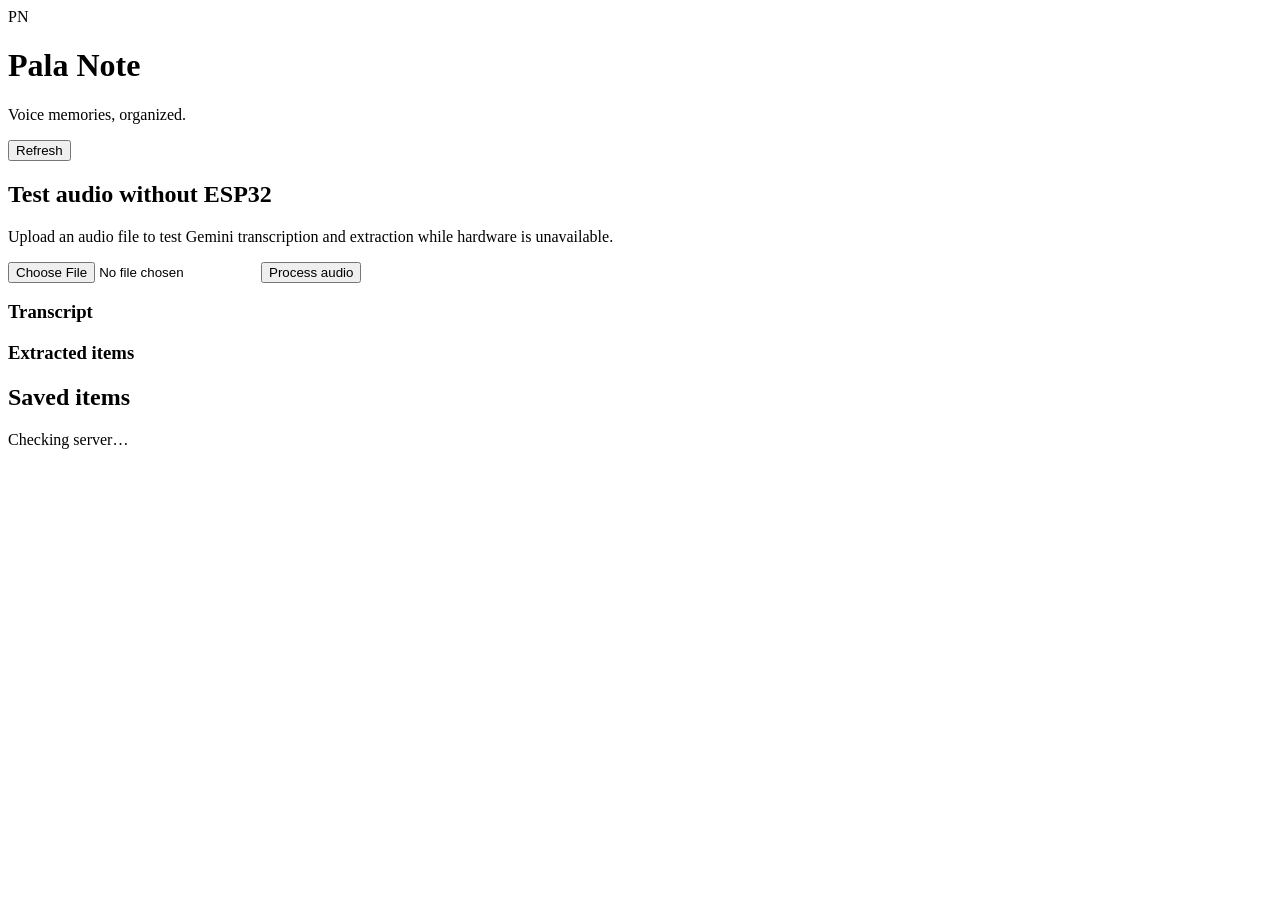
==== backend/templates/index.html @ 4b8b6ddd "first commit" ====
<!doctype html><html lang="en"><head><meta charset="utf-8"><meta name="viewport" content="width=device-width,initial-scale=1"><title>Pala Note</title><link rel="stylesheet" href="/static/style.css"></head><body><main class="wrap"><header><div class="logo">PN</div><div><h1>Pala Note</h1><p>Voice memories, organized.</p></div><button class="secondary" id="refresh">Refresh</button></header><section class="panel"><h2>Test audio without ESP32</h2><p>Upload an audio file to test Gemini transcription and extraction while hardware is unavailable.</p><form id="form"><input type="file" id="audio" accept="audio/*" required><button id="submit">Process audio</button></form><div id="status"></div><h3>Transcript</h3><div id="transcript" class="result"></div><h3>Extracted items</h3><div id="extracted"></div></section><section class="panel"><h2>Saved items <span id="count"></span></h2><div id="items"></div></section><footer id="health">Checking server…</footer></main><script src="/static/app.js"></script></body></html>
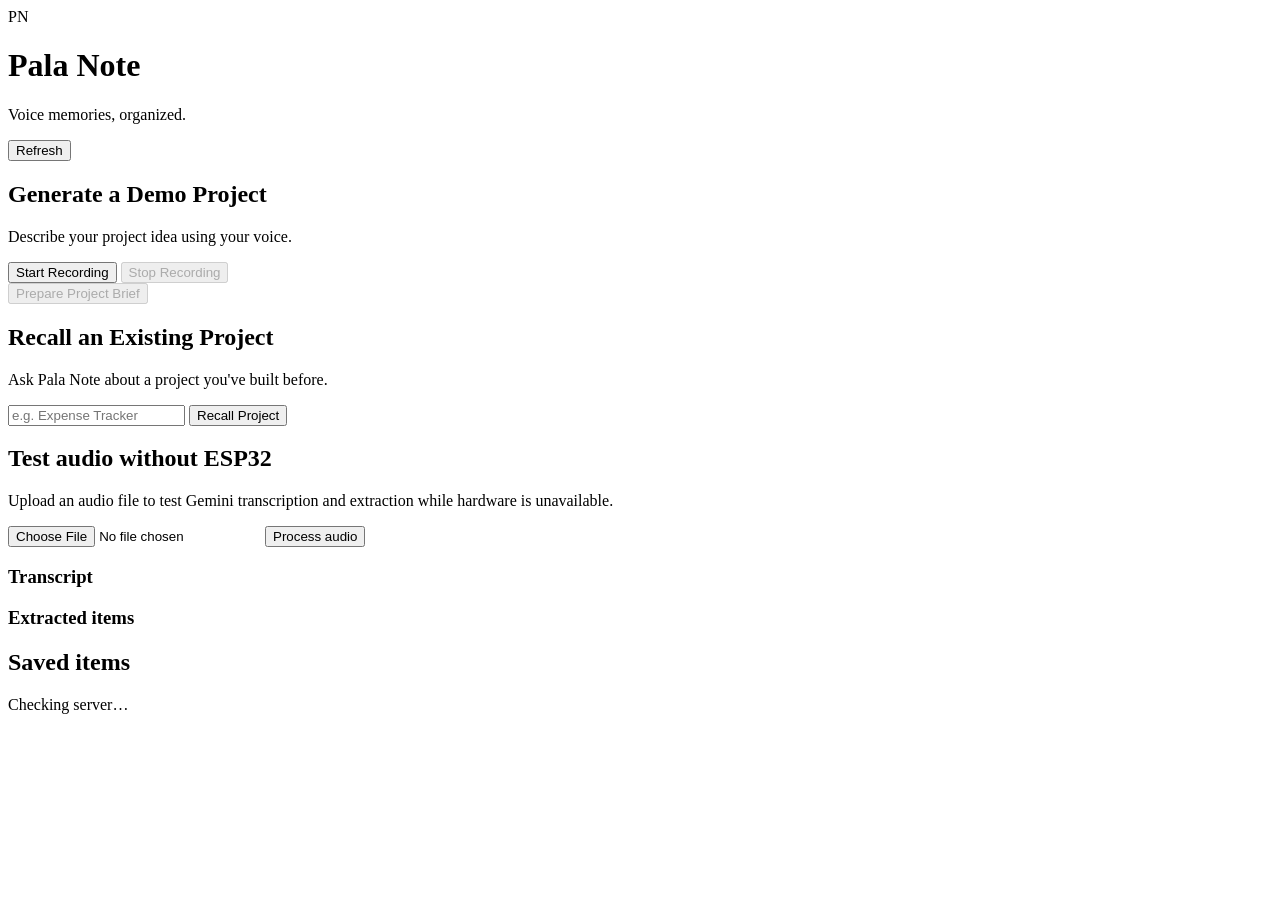
==== commit 4767d44e: "Record and Transcription + Response side done" ====
--- a/backend/templates/index.html
+++ b/backend/templates/index.html
@@ -1 +1,104 @@
-<!doctype html><html lang="en"><head><meta charset="utf-8"><meta name="viewport" content="width=device-width,initial-scale=1"><title>Pala Note</title><link rel="stylesheet" href="/static/style.css"></head><body><main class="wrap"><header><div class="logo">PN</div><div><h1>Pala Note</h1><p>Voice memories, organized.</p></div><button class="secondary" id="refresh">Refresh</button></header><section class="panel"><h2>Test audio without ESP32</h2><p>Upload an audio file to test Gemini transcription and extraction while hardware is unavailable.</p><form id="form"><input type="file" id="audio" accept="audio/*" required><button id="submit">Process audio</button></form><div id="status"></div><h3>Transcript</h3><div id="transcript" class="result"></div><h3>Extracted items</h3><div id="extracted"></div></section><section class="panel"><h2>Saved items <span id="count"></span></h2><div id="items"></div></section><footer id="health">Checking server…</footer></main><script src="/static/app.js"></script></body></html>
+<!doctype html>
+<html lang="en">
+<head>
+    <meta charset="utf-8">
+    <meta name="viewport" content="width=device-width,initial-scale=1">
+    <title>Pala Note</title>
+    <link rel="stylesheet" href="/static/style.css">
+</head>
+<body>
+<main class="wrap">
+    <header>
+        <div class="logo">PN</div>
+        <div>
+            <h1>Pala Note</h1>
+            <p>Voice memories, organized.</p>
+        </div>
+        <button class="secondary" id="refresh">Refresh</button>
+    </header>
+
+    <section class="panel">
+        <h2>Generate a Demo Project</h2>
+        <p>Describe your project idea using your voice.</p>
+
+        <div>
+            <button type="button" id="recordProject">
+                Start Recording
+            </button>
+
+            <button type="button" id="stopProject" disabled>
+                Stop Recording
+            </button>
+        </div>
+
+        <audio id="projectPreview" controls hidden></audio>
+
+        <button type="button" id="prepareProject" disabled>
+            Prepare Project Brief
+        </button>
+
+        <div id="projectStatus"></div>
+
+        <div id="projectProposal" hidden>
+            <h3>Review Your Project</h3>
+
+            <label>Project Name</label>
+            <input id="projectName" type="text">
+
+            <label>Project Brief</label>
+            <textarea id="projectBrief" rows="5"></textarea>
+
+            <button type="button" id="confirmProject">
+                Confirm &amp; Generate
+            </button>
+        </div>
+
+        <div id="generationStatus"></div>
+    </section>
+
+    <section class="panel">
+        <h2>Recall an Existing Project</h2>
+        <p>Ask Pala Note about a project you've built before.</p>
+
+        <div>
+            <input
+                type="text"
+                id="recallProjectQuery"
+                placeholder="e.g. Expense Tracker"
+            >
+
+            <button type="button" id="recallProjectBtn">
+                Recall Project
+            </button>
+        </div>
+
+        <div id="recallProjectStatus"></div>
+        <div id="recallProjectSummary" class="result"></div>
+
+        <audio id="recallProjectAudio" controls hidden></audio>
+    </section>
+
+    <section class="panel">
+        <h2>Test audio without ESP32</h2>
+        <p>Upload an audio file to test Gemini transcription and extraction while hardware is unavailable.</p>
+        <form id="form">
+            <input type="file" id="audio" accept="audio/*" required>
+            <button id="submit">Process audio</button>
+        </form>
+        <div id="status"></div>
+        <h3>Transcript</h3>
+        <div id="transcript" class="result"></div>
+        <h3>Extracted items</h3>
+        <div id="extracted"></div>
+    </section>
+
+    <section class="panel">
+        <h2>Saved items <span id="count"></span></h2>
+        <div id="items"></div>
+    </section>
+
+    <footer id="health">Checking server…</footer>
+</main>
+<script src="/static/app.js"></script>
+</body>
+</html>
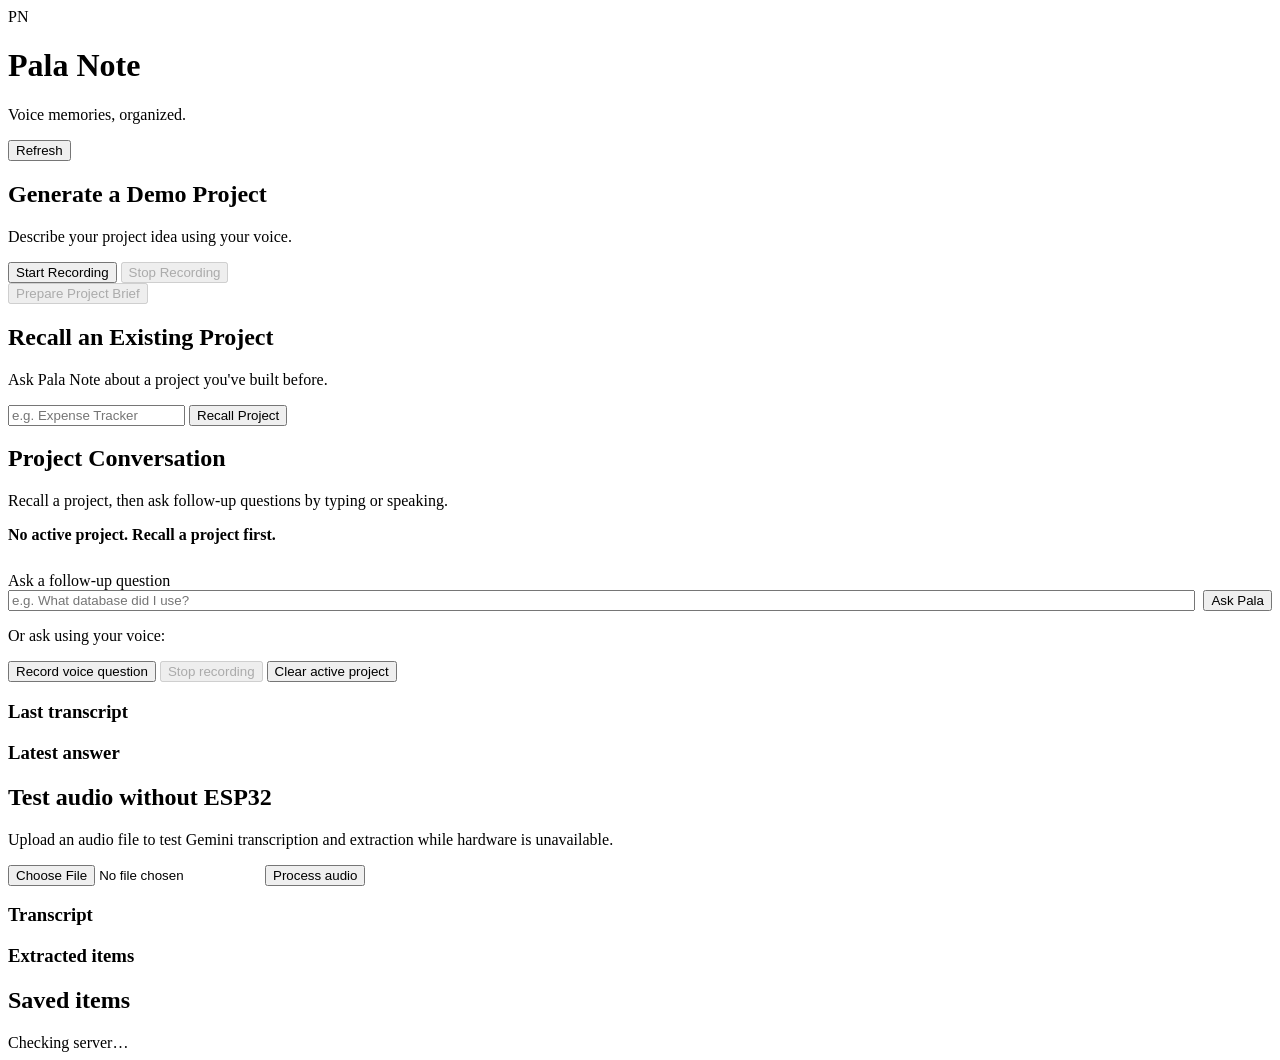
==== commit e3704fa3: "SHHSHH" ====
--- a/backend/templates/index.html
+++ b/backend/templates/index.html
@@ -5,6 +5,18 @@
     <meta name="viewport" content="width=device-width,initial-scale=1">
     <title>Pala Note</title>
     <link rel="stylesheet" href="/static/style.css">
+
+    <style>
+        .project-chat-log { display: flex; flex-direction: column; gap: 10px; max-height: 260px; overflow-y: auto; margin: 12px 0; }
+        .project-chat-message { border: 1px solid #34415c; border-radius: 10px; padding: 10px 12px; }
+        .project-chat-message.user { background: rgba(93, 131, 220, 0.12); }
+        .project-chat-message.assistant { background: rgba(255, 255, 255, 0.035); }
+        .project-chat-message p { margin: 6px 0 0; white-space: pre-wrap; }
+        .project-chat-input { display: flex; gap: 8px; align-items: center; }
+        .project-chat-input input { flex: 1; min-width: 0; }
+        #voiceRecallActiveProject { font-weight: 600; }
+        @media (max-width: 600px) { .project-chat-input { flex-direction: column; align-items: stretch; } }
+    </style>
 </head>
 <body>
 <main class="wrap">
@@ -78,6 +90,34 @@
         <audio id="recallProjectAudio" controls hidden></audio>
     </section>
 
+    <section class="panel" id="voiceRecallPanel">
+        <h2>Project Conversation</h2>
+        <p>Recall a project, then ask follow-up questions by typing or speaking.</p>
+        <p id="voiceRecallActiveProject" class="result">No active project. Recall a project first.</p>
+
+        <div id="voiceRecallConversation" class="project-chat-log" aria-live="polite"></div>
+
+        <label for="voiceRecallQuestion">Ask a follow-up question</label>
+        <div class="project-chat-input">
+            <input type="text" id="voiceRecallQuestion" placeholder="e.g. What database did I use?">
+            <button type="button" id="voiceRecallAsk">Ask Pala</button>
+        </div>
+
+        <p>Or ask using your voice:</p>
+        <div>
+            <button type="button" id="voiceRecallStart">Record voice question</button>
+            <button type="button" id="voiceRecallStop" disabled>Stop recording</button>
+            <button type="button" class="secondary" id="voiceRecallClear">Clear active project</button>
+        </div>
+
+        <p id="voiceRecallStatus" aria-live="polite"></p>
+        <h3>Last transcript</h3>
+        <div id="voiceRecallTranscript" class="result"></div>
+        <h3>Latest answer</h3>
+        <div id="voiceRecallSummary" class="result"></div>
+        <audio id="voiceRecallAudio" controls hidden></audio>
+    </section>
+
     <section class="panel">
         <h2>Test audio without ESP32</h2>
         <p>Upload an audio file to test Gemini transcription and extraction while hardware is unavailable.</p>
